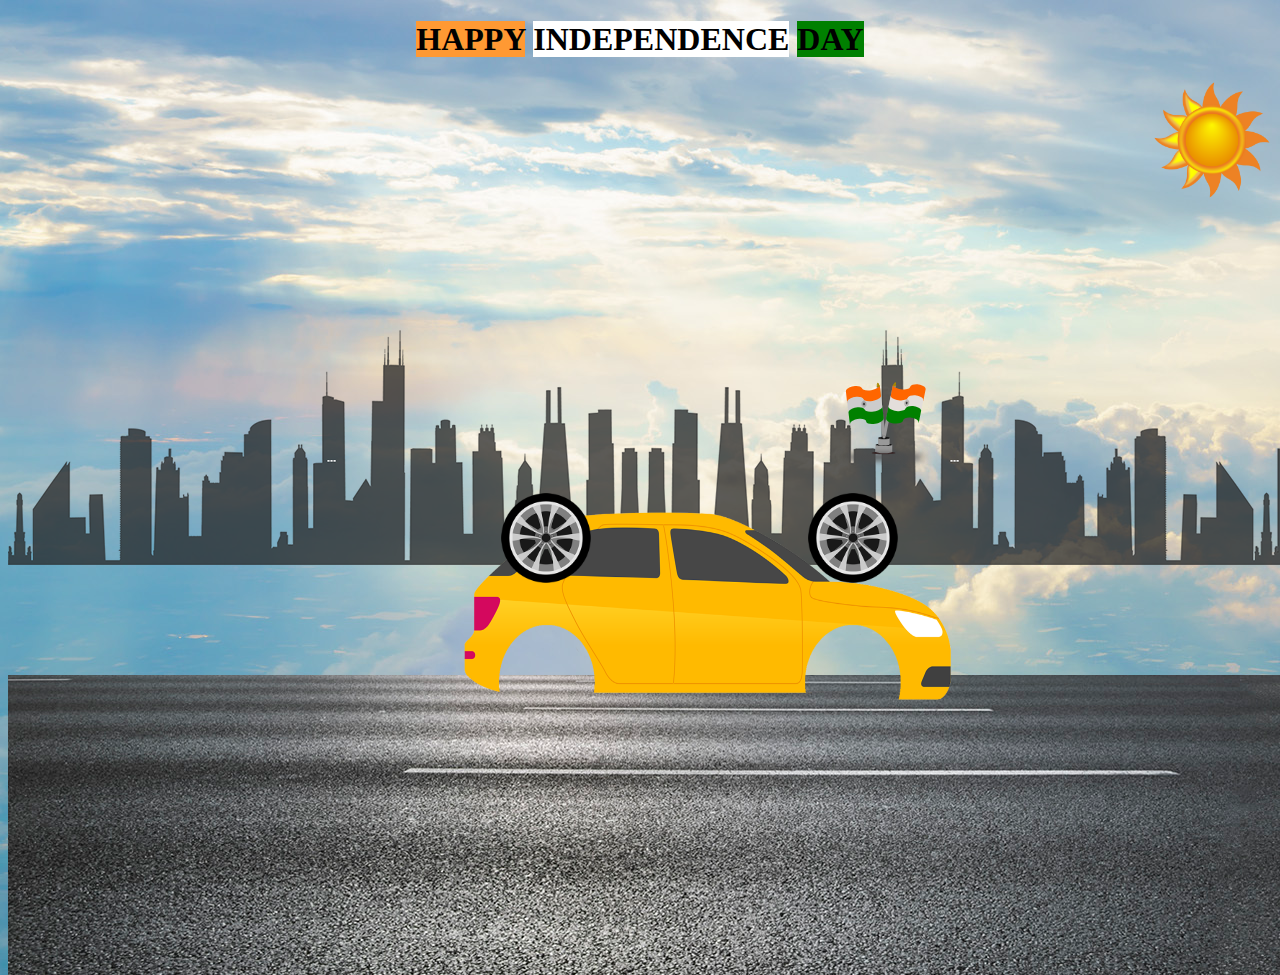
==== car.html @ 7b57b78d "Finish my Handson-5" ====
<!DOCTYPE html>
<html lang="en">
<head>
    <meta charset="UTF-8">
    <meta http-equiv="X-UA-Compatible" content="IE=edge">
    <meta name="viewport" content="width=device-width, initial-scale=1.0">
    <meta name="keywords" content="car animation, animation property, animation, css handson">
    <meta name="description" content="Hello there, My Name is Ajay Dhangar. This is my CSS-Handson-5, I build this with the help of html, and CSS.">
    <meta name="viewport" content="width=device-width, initial-scale=1.0"> 
    <title>CSS-Handson-5</title>
    <link rel="stylesheet" href="./css/car.css">
</head>
<body>
    <h1>
        <span class="first">HAPPY</span>
        <span class="mid">INDEPENDENCE</span>
        <span class="last">DAY</span>
    </h1>
    <div class="insert">
        <img src="./img/city.png" id="city">
        <img src="./img/road.jpg" id="road">
        <img src="./img/sun.png" id="sun">
        <img src="./img/car.png" id="car">
        <img src="./img/wheel.png" class="wheel"id="wheel-1">
        <img src="./img/wheel.png" class="wheel" id="wheel-2"> 
        <img src="./img/Tiranga1.svg" id="flag1" class="flag">        
    </div>
</body>
</html>
---- css/car.css ----
body {
  background-image: url(../img/sky.jpg);
  background-repeat: no-repeat;
}

h1 {
  text-align: center;
}

.first {
  background-color: #ff9933;
}
.mid {
  background-color: white;
}
.last {
  background-color: green;
}
#city {
  position: absolute;
  top: 35%;
  animation: city 100s linear infinite;
}
@keyframes city {
  100% {
    transform: translateX(-1500px);
  }
}
#road {
  position: absolute;
  top: 75%;
  animation: road 100s linear infinite;
}
@keyframes road {
  100% {
    transform: translateX(-3500px);
  }
}
#sun {
  position: absolute;
  height: 120px;
  width: 120px;
  left: 90%;
  animation: sun 150s linear 2s infinite;
}
@keyframes sun {
  100% {
    transform: translateX(-1500px);
  }
}
#car {
  position: absolute;
  top: 55%;
  height: 250px;
  width: 500px;
  margin-left: 450px;
}
.wheel {
  position: absolute;
  width: 90px;
  height: 90px;
  top: 478px;
  animation: wheelrotate 2s linear infinite;
}
#wheel-1 {
  margin-top: 15px;
  margin-left: 493px;
}
#wheel-2 {
  margin-left: 800px;
  margin-top: 15px;
}
@keyframes wheelrotate {
  100% {
    transform: rotate(720deg);
  }
}
#flag1 {
  height: 90px;
  width: 90px;
  transform: skewX(-200deg);
  transform: rotate(-20deg);
  margin-left: 830px;
  transform: scaleX(-1.1);
}
#flag2 {
  height: 90px;
  width: 90px;
  transform: rotate(15deg);
}
.flag {
  position: absolute;
  margin-left: 850px;
  margin-top: 300px;
}
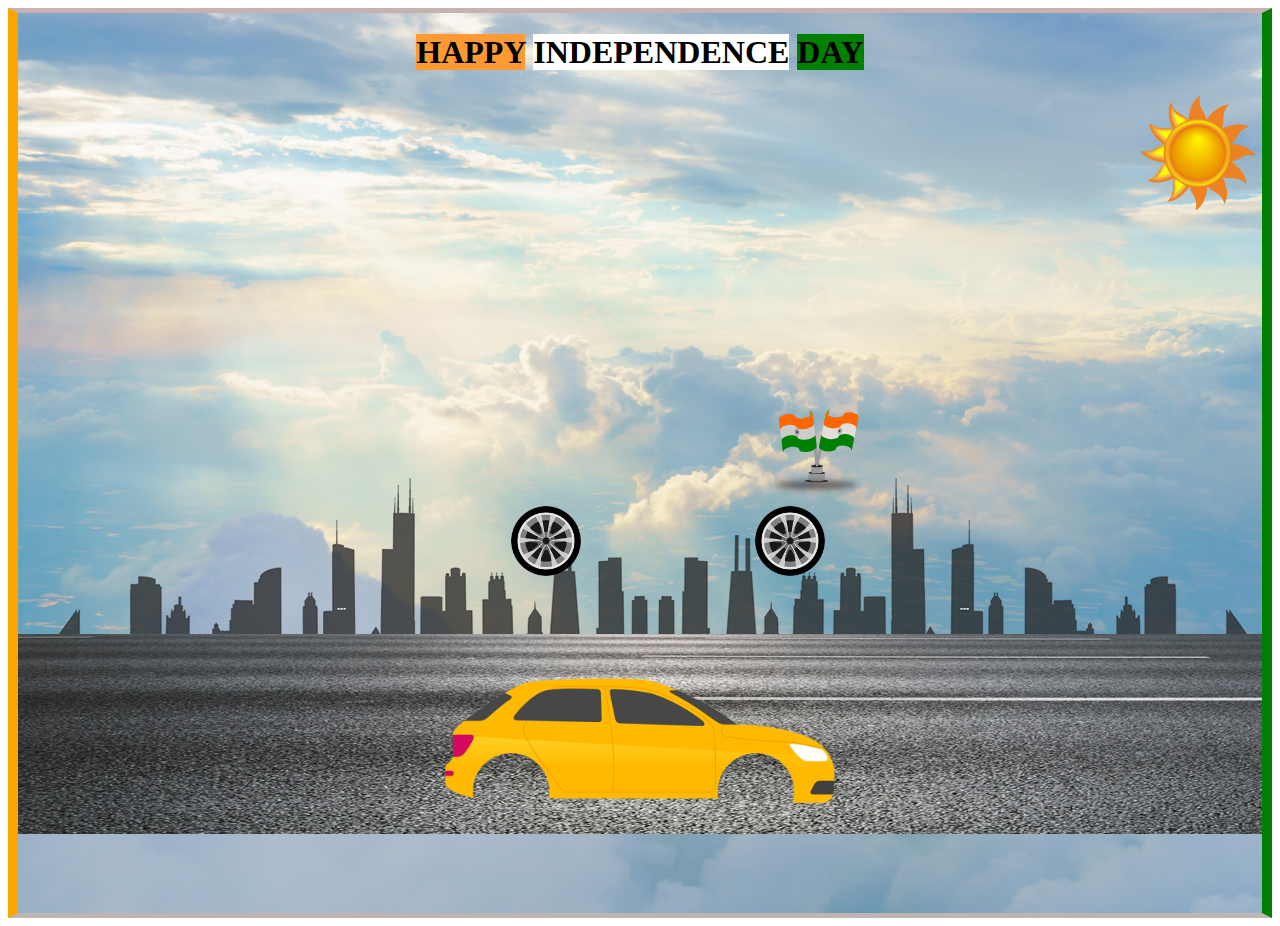
==== commit 8c4563bd: "final updates" ====
--- a/car.html
+++ b/car.html
@@ -1,29 +1,37 @@
 <!DOCTYPE html>
 <html lang="en">
-<head>
-    <meta charset="UTF-8">
-    <meta http-equiv="X-UA-Compatible" content="IE=edge">
-    <meta name="viewport" content="width=device-width, initial-scale=1.0">
-    <meta name="keywords" content="car animation, animation property, animation, css handson">
-    <meta name="description" content="Hello there, My Name is Ajay Dhangar. This is my CSS-Handson-5, I build this with the help of html, and CSS.">
-    <meta name="viewport" content="width=device-width, initial-scale=1.0"> 
+  <head>
+    <meta charset="UTF-8" />
+    <meta http-equiv="X-UA-Compatible" content="IE=edge" />
+    <meta name="viewport" content="width=device-width, initial-scale=1.0" />
+    <meta
+      name="keywords"
+      content="car animation, animation property, animation, css handson"
+    />
+    <meta
+      name="description"
+      content="Hello there, My Name is Ajay Dhangar. This is my CSS-Handson-5, I build this with the help of html, and CSS."
+    />
+    <meta name="viewport" content="width=device-width, initial-scale=1.0" />
     <title>CSS-Handson-5</title>
-    <link rel="stylesheet" href="./css/car.css">
-</head>
-<body>
-    <h1>
+    <link rel="stylesheet" href="./css/car.css" />
+  </head>
+  <body>
+    <div class="container">
+      <h1>
         <span class="first">HAPPY</span>
         <span class="mid">INDEPENDENCE</span>
         <span class="last">DAY</span>
-    </h1>
-    <div class="insert">
-        <img src="./img/city.png" id="city">
-        <img src="./img/road.jpg" id="road">
-        <img src="./img/sun.png" id="sun">
-        <img src="./img/car.png" id="car">
-        <img src="./img/wheel.png" class="wheel"id="wheel-1">
-        <img src="./img/wheel.png" class="wheel" id="wheel-2"> 
-        <img src="./img/Tiranga1.svg" id="flag1" class="flag">        
+      </h1>
+      <div class="insert">
+        <div id="city"></div>
+        <img src="./img/road.jpg" id="road" />
+        <img src="./img/sun.png" id="sun" />
+        <img src="./img/car.png" id="car" />
+        <img src="./img/wheel.png" class="wheel" id="wheel-1" />
+        <img src="./img/wheel.png" class="wheel" id="wheel-2" />
+        <img src="./img/Tiranga1.svg" id="flag1" class="flag" />
+      </div>
     </div>
-</body>
-</html>+  </body>
+</html>
--- a/css/car.css
+++ b/css/car.css
@@ -1,8 +1,18 @@
 body {
+  border-left: 10px solid orange;
+  border-right: 10px solid green;
+  border-top: 5px solid rgb(199, 177, 177);
+  border-bottom: 5px solid rgb(189, 180, 180);
+}
+.container {
   background-image: url(../img/sky.jpg);
-  background-repeat: no-repeat;
+  background-size: cover;
+  background-position: center;
+  position: relative;
+  overflow-x: hidden;
+  width: 100%;
+  height: 100vh;
 }
-
 h1 {
   text-align: center;
 }
@@ -17,8 +27,15 @@
   background-color: green;
 }
 #city {
+  background-image: url(../img/city.png);
   position: absolute;
-  top: 35%;
+  bottom: 200px;
+  right: 0;
+  left: 0;
+  height: 250px;
+  width: 500%;
+  display: block;
+  background-repeat: repeat;
   animation: city 100s linear infinite;
 }
 @keyframes city {
@@ -26,9 +43,18 @@
     transform: translateX(-1500px);
   }
 }
+
 #road {
   position: absolute;
-  top: 75%;
+  top: 69%;
+  position: absolute;
+  bottom: 0;
+  left: 0;
+  right: 0;
+  height: 200px;
+  width: 500%;
+  display: block;
+  background-repeat: repeat;
   animation: road 100s linear infinite;
 }
 @keyframes road {
@@ -50,15 +76,17 @@
 }
 #car {
   position: absolute;
-  top: 55%;
-  height: 250px;
-  width: 500px;
-  margin-left: 450px;
+  width: 400px;
+  left: 50%;
+  bottom: 80px;
+  transform: translateX(-50%);
+
+  z-index: 2;
 }
 .wheel {
   position: absolute;
-  width: 90px;
-  height: 90px;
+  width: 70px;
+  height: 70px;
   top: 478px;
   animation: wheelrotate 2s linear infinite;
 }
@@ -67,7 +95,7 @@
   margin-left: 493px;
 }
 #wheel-2 {
-  margin-left: 800px;
+  margin-left: 737px;
   margin-top: 15px;
 }
 @keyframes wheelrotate {
@@ -78,18 +106,12 @@
 #flag1 {
   height: 90px;
   width: 90px;
-  transform: skewX(-200deg);
-  transform: rotate(-20deg);
-  margin-left: 830px;
+
+  margin-left: 753px;
   transform: scaleX(-1.1);
-}
-#flag2 {
-  height: 90px;
-  width: 90px;
-  transform: rotate(15deg);
 }
 .flag {
   position: absolute;
   margin-left: 850px;
-  margin-top: 300px;
+  margin-top: 315px;
 }
